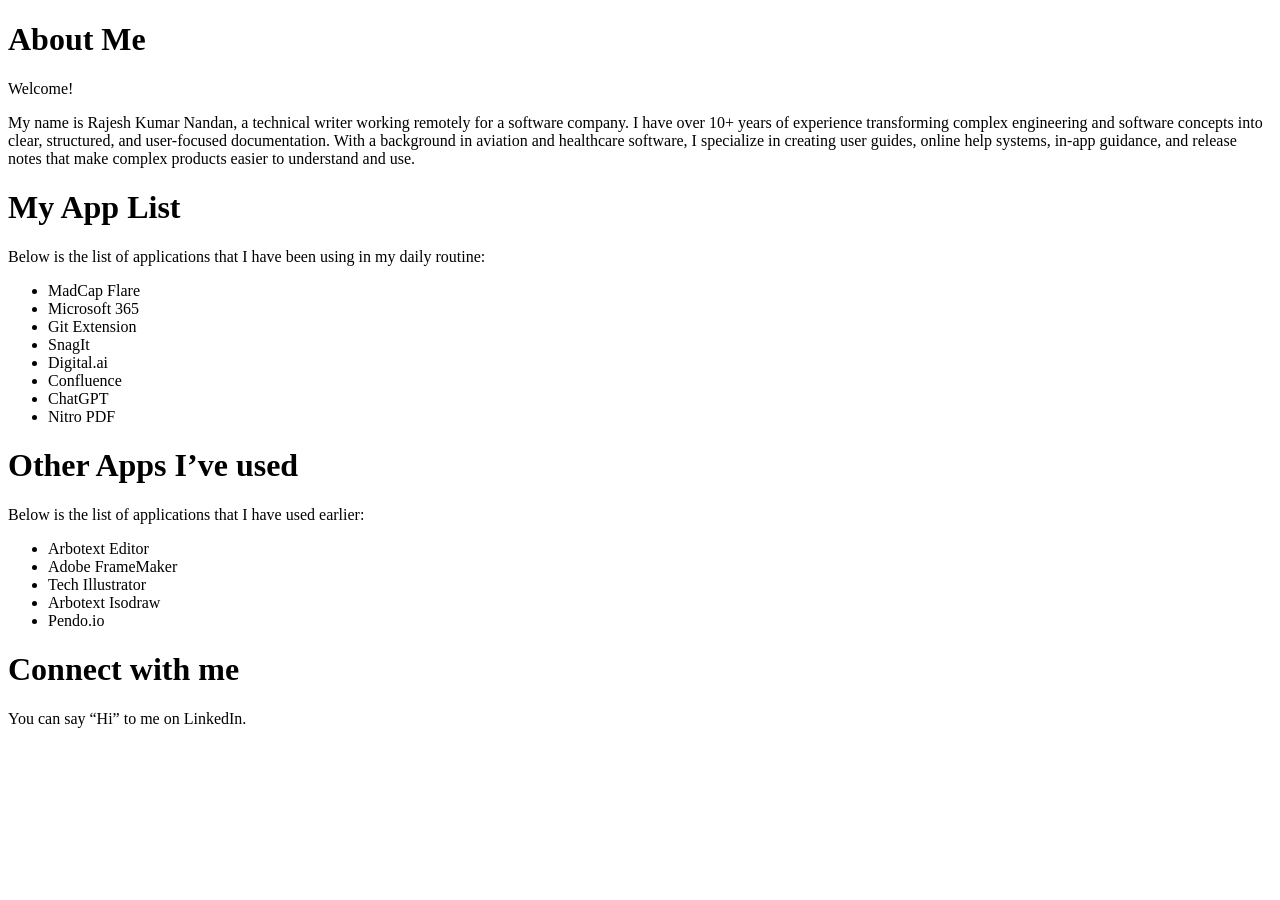
==== index.html @ 4a453379 "Create index.html Initial copy" ====
<!DOCTYPE html>
<html lang="en">
<head>
    <meta charset="UTF-8">
    <meta name="viewport" content="width=device-width, initial-scale=1.0">
    <title>Rajesh Kumar Nandan Portfolio</title>
</head>
<body>
    <h1>About Me</h1>
        <p>Welcome!</p>
        <p>My name is Rajesh Kumar Nandan, a technical writer working remotely for a software company. I have over 10+ years of experience transforming complex engineering and software concepts into clear, structured, and user-focused documentation. With a background in aviation and healthcare software, I specialize in creating user guides, online help systems, in-app guidance, and release notes that make complex products easier to understand and use.</p>
    <h1>My App List</h1>
        <p>Below is the list of applications that I have been using in my daily routine:</p>
            <ul>
                <li>MadCap Flare</li>
                <li>Microsoft 365</li>
                <li>Git Extension</li>
                <li>SnagIt</li>
                <li>Digital.ai</li>
                <li>Confluence</li>
                <li>ChatGPT</li>
                <li>Nitro PDF</li>
            </ul>
    <h1>Other Apps I’ve used</h1>
        <p>Below is the list of applications that I have used earlier:</p>
            <ul>
                <li>Arbotext Editor</li>
                <li>Adobe FrameMaker</li>
                <li>Tech Illustrator</li>
                <li>Arbotext Isodraw</li>
                <li>Pendo.io</li>
            </ul>
    <h1>Connect with me</h1>
        <p>You can say “Hi” to me on LinkedIn.</p>
</body>
</html>
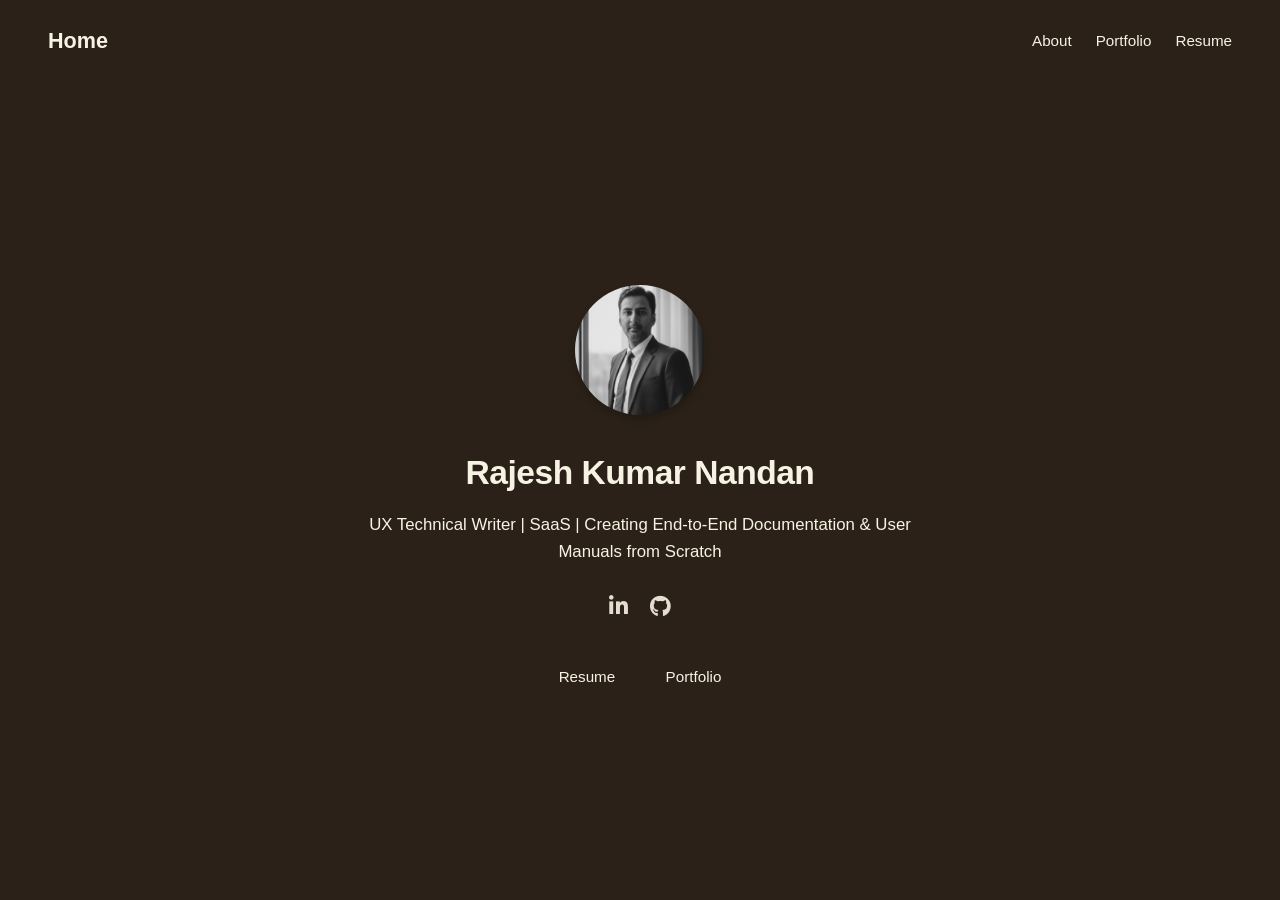
==== commit 44a27c11: "Initial Release Initial Release" ====
--- a/index.html
+++ b/index.html
@@ -4,33 +4,57 @@
     <meta charset="UTF-8">
     <meta name="viewport" content="width=device-width, initial-scale=1.0">
     <title>Rajesh Kumar Nandan Portfolio</title>
+    <!-- Font Awesome for social and theme icons -->
+    <link rel="stylesheet" href="https://cdnjs.cloudflare.com/ajax/libs/font-awesome/6.5.1/css/all.min.css">
+    <link rel="stylesheet" href="css/style.css">
 </head>
 <body>
-    <h1>About Me</h1>
-        <p>Welcome!</p>
-        <p>My name is Rajesh Kumar Nandan, a technical writer working remotely for a software company. I have over 10+ years of experience transforming complex engineering and software concepts into clear, structured, and user-focused documentation. With a background in aviation and healthcare software, I specialize in creating user guides, online help systems, in-app guidance, and release notes that make complex products easier to understand and use.</p>
-    <h1>My App List</h1>
-        <p>Below is the list of applications that I have been using in my daily routine:</p>
-            <ul>
-                <li>MadCap Flare</li>
-                <li>Microsoft 365</li>
-                <li>Git Extension</li>
-                <li>SnagIt</li>
-                <li>Digital.ai</li>
-                <li>Confluence</li>
-                <li>ChatGPT</li>
-                <li>Nitro PDF</li>
-            </ul>
-    <h1>Other Apps I’ve used</h1>
-        <p>Below is the list of applications that I have used earlier:</p>
-            <ul>
-                <li>Arbotext Editor</li>
-                <li>Adobe FrameMaker</li>
-                <li>Tech Illustrator</li>
-                <li>Arbotext Isodraw</li>
-                <li>Pendo.io</li>
-            </ul>
-    <h1>Connect with me</h1>
-        <p>You can say “Hi” to me on LinkedIn.</p>
+    <!-- Header / Navigation -->
+    <header class="header">
+        <nav class="nav">
+            <div class="logo">
+                <a href="index.html" class="brand">
+                    <span>Home</span>
+                </a>                
+              </div>          
+        <ul class="menu">
+            <li><a href="about.html">About</a></li>            
+            <li><a href="portfolio.html">Portfolio</a></li>            
+            <li><a href="resume.html">Resume</a></li>
+        </ul>
+        </nav>
+    </header>
+    
+    <!-- Main Content Profile / Hero -->
+    <main class="main">
+        <div class="profile">
+        <!-- Avatar -->
+        <div class="profile-image-container">
+            <img 
+            src="images/Rajesh-kumar-Nandan.jpg" 
+            alt="Rajesh Kumar Nandan" 
+            class="avatar"
+            >
+        </div>
+    
+        <!-- Heading & Bio -->
+        <h1 class="profile-title">Rajesh Kumar Nandan</h1>
+        <p class="profile-bio">UX Technical Writer | SaaS | Creating End-to-End Documentation & User Manuals from Scratch</p>
+    
+        <!-- Social Icons -->
+        <div class="social-links">            
+            <a href="https://www.linkedin.com/in/rajesh-kumar-nandan-writer/" aria-label="LinkedIn" title="LinkedIn"><i class="fa-brands fa-linkedin-in"></i></a>
+            <a href="https://github.com/Rajesh-Kumar-Nandan" aria-label="GitHub" title="GitHub"><i class="fa-brands fa-github"></i></a>            
+        </div>
+    
+        <!-- Quick Action Buttons -->
+        <div class="action-buttons">
+            <div class="buttons-row">
+            <a href="resume.html" class="btn">Resume</a>
+            <a href="portfolio.html" class="btn">Portfolio</a>
+            </div>            
+        </div>
+        </div>
+    </main>
 </body>
 </html>
--- a/css/style.css
+++ b/css/style.css
@@ -0,0 +1,195 @@
+/* Color variables & Design tokens */
+:root {
+    --link-color: #a8763e;
+    --link-hover: #ecf0f1;
+    --font-family: -apple-system, BlinkMacSystemFont, "Segoe UI", Roboto, Oxygen,
+      Ubuntu, Cantarell, "Open Sans", "Helvetica Neue", sans-serif;
+    --transition-speed: 0.2s ease;
+  }
+  
+  * {
+    margin: 0;
+    padding: 0;
+    box-sizing: border-box;
+  }
+  
+  body {
+    font-family: var(--font-family);
+    background-color:#2b2118;
+    color:#f7f3e3;
+    min-height: 100vh;
+    display: flex;
+    flex-direction: column;
+    line-height: 1.6;
+    transition: background-color var(--transition-speed), color var(--transition-speed);
+  }
+  
+  a {
+    color: inherit;
+    text-decoration: none;
+    transition: color var(--transition-speed);
+  }
+  
+  /* Header & Navigation */
+  .header {
+    width: 100%;
+    padding: 1.5rem 3rem;
+  }
+  
+  .nav {
+    max-width: 1200px;
+    margin: 0 auto;
+    display: flex;
+    justify-content: space-between;
+    align-items: center;
+  }
+  
+  .logo {
+    display: flex;
+    align-items: center;
+    gap: 0.6rem;
+  }
+  
+  .brand {
+    display: flex;
+    align-items: center;
+    gap: 0.5rem;
+    font-size: 1.35rem;
+    font-weight: 700;
+  }
+  
+  .logo-badge {
+    background-color: var(--badge-bg);
+    color: var(--badge-text);
+    border-radius: 50%;
+    font-size: 0.85rem;
+    font-weight: 700;
+    width: 32px;
+    height: 32px;
+    display: inline-flex;
+    align-items: center;
+    justify-content: center;
+    letter-spacing: -0.5px;
+  }
+    
+  .menu {
+    display: flex;
+    list-style: none;
+    gap: 1.5rem;
+    font-size: 0.95rem;
+    color: var(--text-primary);
+  }
+  
+  .header a:hover {
+    color: var(--link-hover);
+    text-decoration: underline;
+  }
+  
+  /* Main Profile Area */
+  .main {
+    flex: 1;
+    display: flex;
+    justify-content: center;
+    align-items: center;
+    text-align: center;
+    padding: 2rem 1rem;
+  }
+  
+  .profile {
+    display: flex;
+    flex-direction: column;
+    align-items: center;
+    max-width: 600px;
+    width: 100%;
+  }
+  
+  .avatar {
+    width: 130px;
+    height: 130px;
+    border-radius: 50%;
+    object-fit: cover;
+    filter: grayscale(100%);
+    margin-bottom: 1.5rem;
+    box-shadow: 0 4px 10px rgba(0, 0, 0, 0.25);
+  }
+  
+  .profile-title {
+    font-size: 2.1rem;
+    font-weight: 700;
+    letter-spacing: -0.5px;
+    margin-bottom: 0.75rem;
+  }
+  
+  .profile-bio {
+    color: var(--text-primary);
+    font-size: 1.05rem;
+    margin-bottom: 1.5rem;
+  }
+  
+  /* Social Icons */
+  .social-links {
+    display: flex;
+    gap: 1.35rem;
+    font-size: 1.35rem;
+    margin-bottom: 2rem;
+  }
+  
+  .social-links a {
+    color: var(--text-primary);
+    opacity: 0.9;
+    transition: transform var(--transition-speed), color var(--transition-speed);
+  }
+  
+  .social-links a:hover {
+    transform: translateY(-2px);
+    color: var(--link-hover);
+  }
+  
+  /* Action Pill Buttons */
+  .action-buttons {
+    display: flex;
+    flex-direction: column;
+    gap: 0.75rem;
+    align-items: center;
+  }
+  
+  .buttons-row {
+    display: flex;
+    flex-wrap: wrap;
+    justify-content: center;
+    gap: 0.65rem;
+  }
+  
+  .btn {
+    background-color: var(--button-bg);
+    color: var(--text-primary);
+    padding: 0.55rem 1.25rem;
+    border-radius: 6px;
+    font-size: 0.95rem;
+    font-weight: 500;
+    transition: background-color var(--transition-speed), transform var(--transition-speed);
+  }
+  
+  .btn:hover {
+    background-color: var(--button-hover-bg);
+    transform: translateY(-1px);
+  }
+  
+    
+  /* Responsive tweaks */
+  @media (max-width: 768px) {
+    .header {
+      padding: 1rem 1.5rem;
+    }
+    
+    .nav {
+      flex-direction: column;
+      gap: 1rem;
+    }
+    
+    .menu {
+      flex-wrap: wrap;
+      justify-content: center;
+      gap: 1rem;
+    }
+  }
